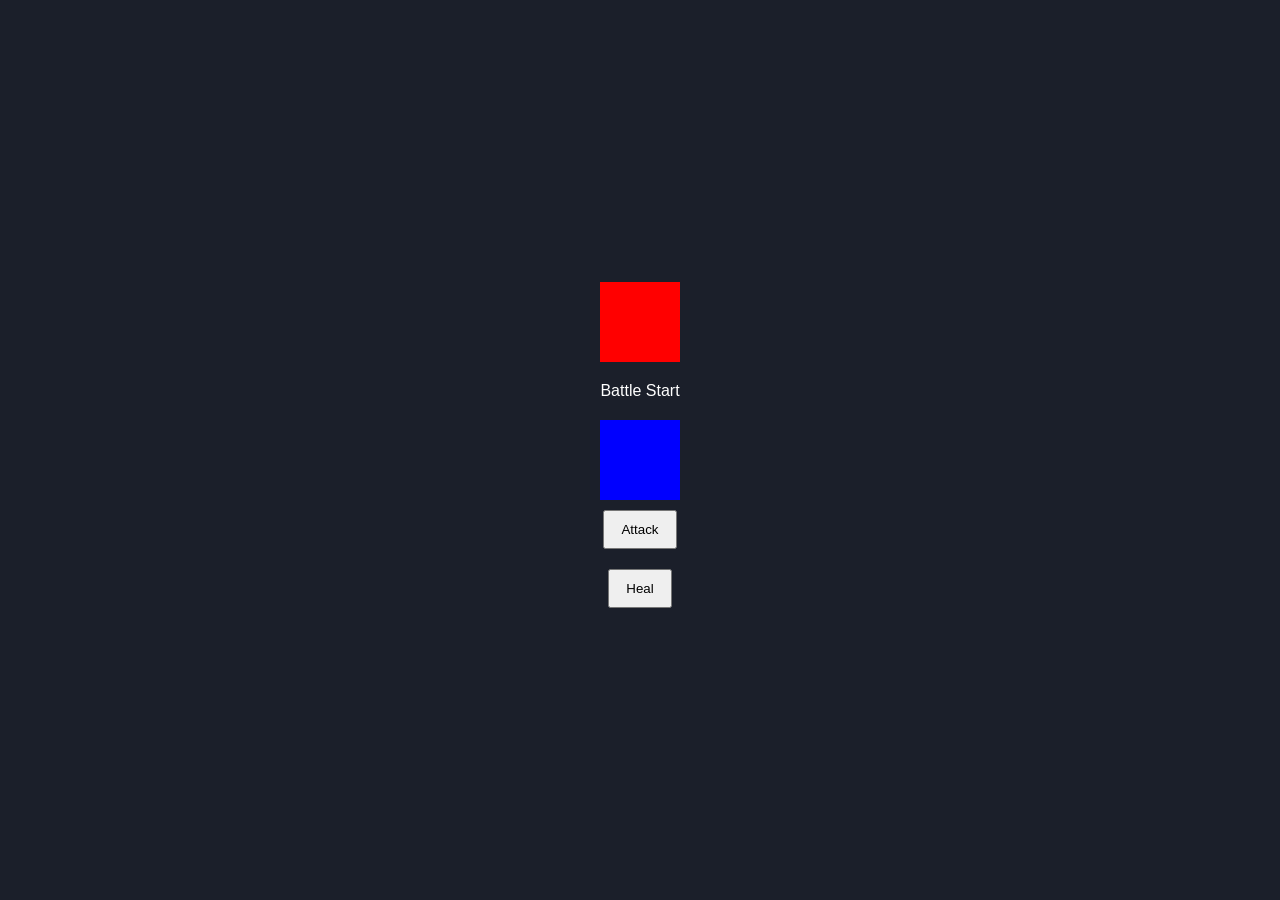
==== games/battle.html @ 62c4c43d "Create battle.html" ====
<!DOCTYPE html>
<html>
<head>
<meta charset="UTF-8">
<title>Battle</title>
<style>

body{
margin:0;
font-family:Arial;
background:#1b1f2a;
color:white;
text-align:center;
}

.screen{
height:100vh;
display:flex;
flex-direction:column;
justify-content:center;
align-items:center;
}

.enemy{
width:80px;
height:80px;
background:red;
margin-bottom:20px;
}

.player{
width:80px;
height:80px;
background:blue;
margin-top:20px;
}

button{
margin:10px;
padding:10px 16px;
}

</style>
</head>

<body>

<div class="screen">

<div class="enemy" id="enemy"></div>

<div id="log">Battle Start</div>

<div class="player"></div>

<button onclick="attack()">Attack</button>
<button onclick="heal()">Heal</button>

</div>

<script>

let enemyHP = 50;
let playerHP = 100;

function attack(){
enemyHP -= 10;
log("You hit the enemy");

if(enemyHP <= 0){
log("Enemy defeated");
return;
}

enemyTurn();
}

function heal(){
playerHP += 10;
log("You healed");

enemyTurn();
}

function enemyTurn(){
playerHP -= 8;

if(playerHP <= 0){
log("You lost");
return;
}

log("Enemy attacks");
}

function log(text){
document.getElementById("log").innerText = text;
}

</script>

</body>
</html>
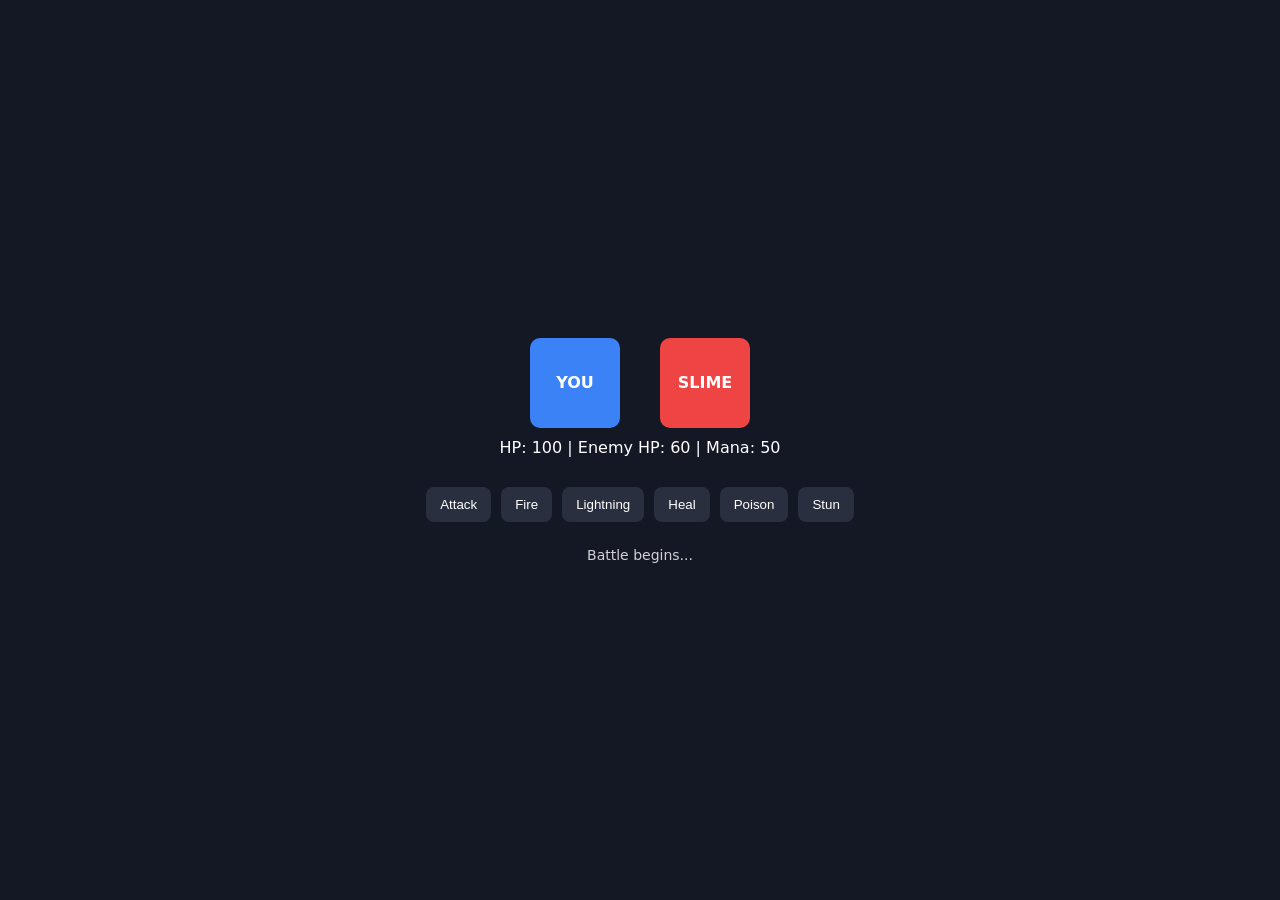
==== commit b43a3b39: "Update battle.html" ====
--- a/games/battle.html
+++ b/games/battle.html
@@ -1,14 +1,15 @@
 <!DOCTYPE html>
-<html>
+<html lang="en">
 <head>
 <meta charset="UTF-8">
-<title>Battle</title>
+<title>RPG Battle</title>
+
 <style>
 
 body{
 margin:0;
-font-family:Arial;
-background:#1b1f2a;
+font-family:system-ui;
+background:#141824;
 color:white;
 text-align:center;
 }
@@ -19,83 +20,206 @@
 flex-direction:column;
 justify-content:center;
 align-items:center;
-}
-
-.enemy{
-width:80px;
-height:80px;
-background:red;
-margin-bottom:20px;
-}
-
-.player{
-width:80px;
-height:80px;
-background:blue;
+gap:10px;
+}
+
+.row{
+display:flex;
+gap:40px;
+align-items:center;
+}
+
+.box{
+width:90px;
+height:90px;
+border-radius:10px;
+display:flex;
+align-items:center;
+justify-content:center;
+font-weight:bold;
+}
+
+.player{background:#3b82f6;}
+.enemy{background:#ef4444;}
+
+.ui{
 margin-top:20px;
+display:flex;
+gap:10px;
+flex-wrap:wrap;
+justify-content:center;
+max-width:500px;
 }
 
 button{
-margin:10px;
-padding:10px 16px;
+padding:10px 14px;
+border:none;
+border-radius:8px;
+cursor:pointer;
+background:#2a2f3f;
+color:white;
+}
+
+button:hover{
+background:#3a425a;
+}
+
+.log{
+margin-top:15px;
+opacity:0.8;
+font-size:14px;
+max-width:400px;
 }
 
 </style>
+
 </head>
 
 <body>
 
 <div class="screen">
 
-<div class="enemy" id="enemy"></div>
-
-<div id="log">Battle Start</div>
-
-<div class="player"></div>
+<div class="row">
+<div class="box player">YOU</div>
+<div class="box enemy" id="enemyBox">SLIME</div>
+</div>
+
+<div>
+HP: <span id="php">100</span> |
+Enemy HP: <span id="ehp">60</span> |
+Mana: <span id="mana">50</span>
+</div>
+
+<div class="ui">
 
 <button onclick="attack()">Attack</button>
+<button onclick="fire()">Fire</button>
+<button onclick="lightning()">Lightning</button>
 <button onclick="heal()">Heal</button>
+<button onclick="poison()">Poison</button>
+<button onclick="stun()">Stun</button>
+
+</div>
+
+<div class="log" id="log">Battle begins...</div>
 
 </div>
 
 <script>
 
-let enemyHP = 50;
 let playerHP = 100;
-
+let enemyHP = 60;
+let mana = 50;
+
+let enemyStunned = 0;
+let enemyPoison = 0;
+
+function update(){
+document.getElementById("php").innerText = playerHP;
+document.getElementById("ehp").innerText = enemyHP;
+document.getElementById("mana").innerText = mana;
+}
+
+function log(t){
+document.getElementById("log").innerText = t;
+}
+
+/* BASIC ATTACK */
 function attack(){
 enemyHP -= 10;
-log("You hit the enemy");
+log("You attack!");
+
+endTurn();
+}
+
+/* SPELLS */
+function fire(){
+if(mana < 10) return log("Not enough mana");
+mana -= 10;
+enemyHP -= 15;
+log("Fire spell!");
+endTurn();
+}
+
+function lightning(){
+if(mana < 15) return log("Not enough mana");
+mana -= 15;
+enemyHP -= 20;
+enemyStunned = 1;
+log("Lightning hits and stuns!");
+endTurn();
+}
+
+function heal(){
+if(mana < 10) return log("Not enough mana");
+mana -= 10;
+playerHP += 20;
+log("You heal yourself!");
+endTurn();
+}
+
+function poison(){
+if(mana < 12) return log("Not enough mana");
+mana -= 12;
+enemyPoison = 3;
+log("Enemy poisoned!");
+endTurn();
+}
+
+function stun(){
+if(mana < 8) return log("Not enough mana");
+mana -= 8;
+enemyStunned = 2;
+log("Enemy stunned!");
+endTurn();
+}
+
+/* ENEMY AI */
+function enemyTurn(){
+
+if(enemyHP <= 0) return;
+
+if(enemyStunned > 0){
+enemyStunned--;
+log("Enemy is stunned!");
+return;
+}
+
+/* poison damage */
+if(enemyPoison > 0){
+enemyHP -= 5;
+enemyPoison--;
+}
+
+/* attack */
+playerHP -= 12;
+log("Enemy attacks!");
+
+}
+
+/* TURN SYSTEM */
+function endTurn(){
+
+update();
 
 if(enemyHP <= 0){
-log("Enemy defeated");
+log("Enemy defeated!");
 return;
 }
 
+if(playerHP <= 0){
+log("You lost...");
+return;
+}
+
+setTimeout(()=>{
 enemyTurn();
-}
-
-function heal(){
-playerHP += 10;
-log("You healed");
-
-enemyTurn();
-}
-
-function enemyTurn(){
-playerHP -= 8;
-
-if(playerHP <= 0){
-log("You lost");
-return;
-}
-
-log("Enemy attacks");
-}
-
-function log(text){
-document.getElementById("log").innerText = text;
-}
+update();
+},600);
+
+}
+
+update();
 
 </script>
 
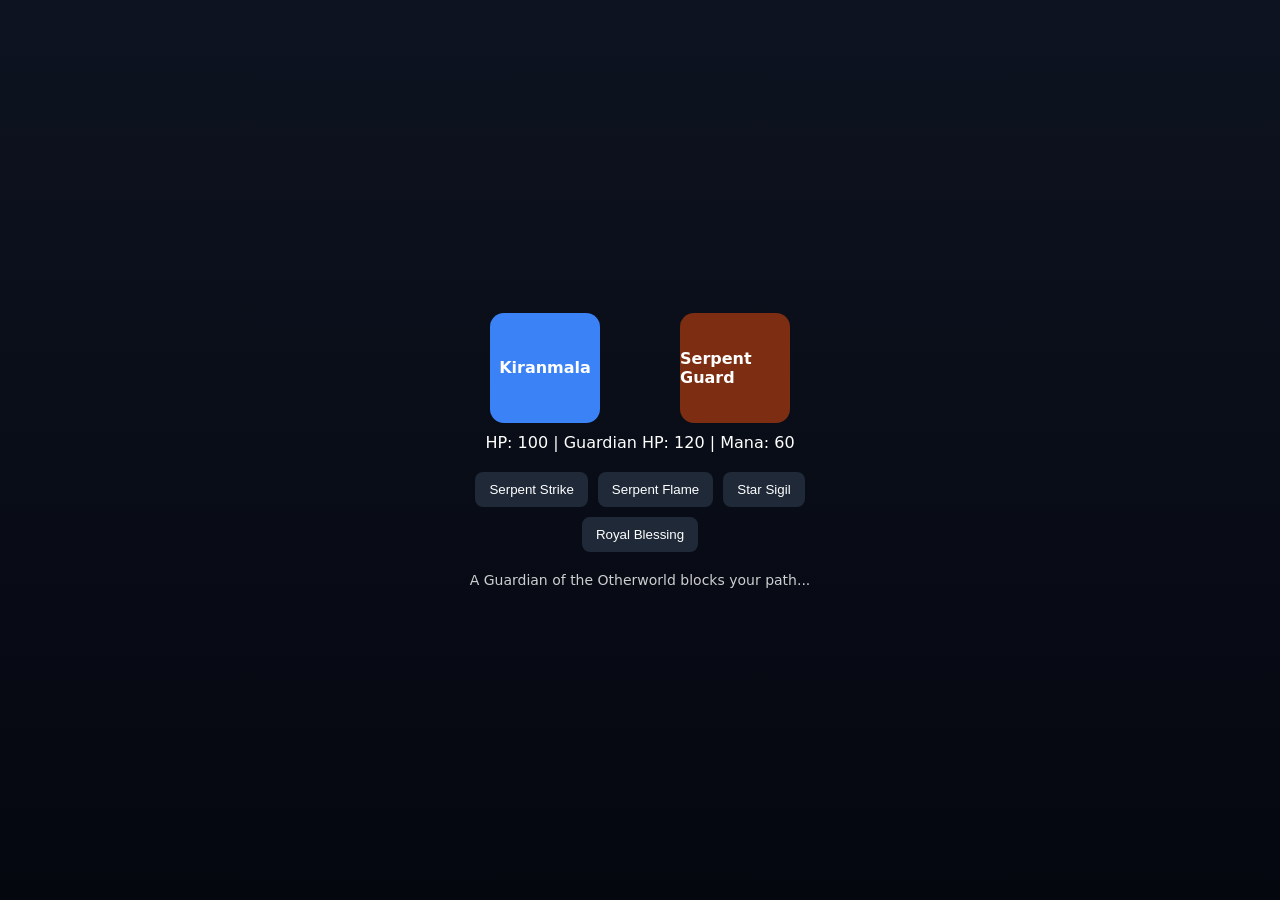
==== commit 9f98753d: "Update battle.html" ====
--- a/games/battle.html
+++ b/games/battle.html
@@ -2,18 +2,19 @@
 <html lang="en">
 <head>
 <meta charset="UTF-8">
-<title>RPG Battle</title>
+<title>Otherworld Trial</title>
 
 <style>
 
 body{
 margin:0;
 font-family:system-ui;
-background:#141824;
+background:linear-gradient(#0d1320,#05070f);
 color:white;
-text-align:center;
-}
-
+overflow:hidden;
+}
+
+/* STAGE */
 .screen{
 height:100vh;
 display:flex;
@@ -21,34 +22,45 @@
 justify-content:center;
 align-items:center;
 gap:10px;
-}
-
+position:relative;
+z-index:2;
+}
+
+/* HERO + ENEMY */
 .row{
 display:flex;
-gap:40px;
+gap:80px;
 align-items:center;
 }
 
-.box{
-width:90px;
-height:90px;
-border-radius:10px;
+.sprite{
+width:110px;
+height:110px;
+border-radius:14px;
 display:flex;
 align-items:center;
 justify-content:center;
-font-weight:bold;
-}
-
-.player{background:#3b82f6;}
-.enemy{background:#ef4444;}
-
+font-weight:600;
+}
+
+/* HERO = KIRANMALA-STYLE PROTAGONIST */
+.player{
+background:#3b82f6;
+}
+
+/* SERPENT GUARDIANS / OTHERWORLD CREATURES */
+.enemy{
+background:#7c2d12;
+}
+
+/* UI */
 .ui{
-margin-top:20px;
-display:flex;
+display:flex;
+flex-wrap:wrap;
 gap:10px;
-flex-wrap:wrap;
 justify-content:center;
-max-width:500px;
+margin-top:10px;
+max-width:420px;
 }
 
 button{
@@ -56,23 +68,50 @@
 border:none;
 border-radius:8px;
 cursor:pointer;
-background:#2a2f3f;
+background:#1f2937;
 color:white;
 }
 
 button:hover{
-background:#3a425a;
-}
-
+background:#374151;
+}
+
+/* LOG */
 .log{
-margin-top:15px;
+margin-top:10px;
 opacity:0.8;
 font-size:14px;
+text-align:center;
 max-width:400px;
 }
 
+/* HIT EFFECT */
+.hit{
+animation:shake 0.3s;
+}
+
+@keyframes shake{
+0%{transform:translateX(0);}
+25%{transform:translateX(-5px);}
+50%{transform:translateX(5px);}
+75%{transform:translateX(-5px);}
+100%{transform:translateX(0);}
+}
+
+/* DAMAGE POPUP */
+.damage{
+position:absolute;
+color:#facc15;
+font-weight:bold;
+animation:floatUp 1s forwards;
+}
+
+@keyframes floatUp{
+0%{opacity:1; transform:translateY(0);}
+100%{opacity:0; transform:translateY(-50px);}
+}
+
 </style>
-
 </head>
 
 <body>
@@ -80,142 +119,145 @@
 <div class="screen">
 
 <div class="row">
-<div class="box player">YOU</div>
-<div class="box enemy" id="enemyBox">SLIME</div>
+<div id="player" class="sprite player">Kiranmala</div>
+<div id="enemy" class="sprite enemy">Serpent Guard</div>
 </div>
 
 <div>
 HP: <span id="php">100</span> |
-Enemy HP: <span id="ehp">60</span> |
-Mana: <span id="mana">50</span>
+Guardian HP: <span id="ehp">120</span> |
+Mana: <span id="mana">60</span>
 </div>
 
 <div class="ui">
 
-<button onclick="attack()">Attack</button>
-<button onclick="fire()">Fire</button>
-<button onclick="lightning()">Lightning</button>
-<button onclick="heal()">Heal</button>
-<button onclick="poison()">Poison</button>
-<button onclick="stun()">Stun</button>
-
-</div>
-
-<div class="log" id="log">Battle begins...</div>
+<button onclick="attack()">Serpent Strike</button>
+<button onclick="fire()">Serpent Flame</button>
+<button onclick="lightning()">Star Sigil</button>
+<button onclick="heal()">Royal Blessing</button>
+
+</div>
+
+<div class="log" id="log">
+A Guardian of the Otherworld blocks your path...
+</div>
 
 </div>
 
 <script>
 
 let playerHP = 100;
-let enemyHP = 60;
-let mana = 50;
-
-let enemyStunned = 0;
-let enemyPoison = 0;
-
+let enemyHP = 120;
+let mana = 60;
+
+let phase = 1;
+
+/* UI */
 function update(){
 document.getElementById("php").innerText = playerHP;
 document.getElementById("ehp").innerText = enemyHP;
 document.getElementById("mana").innerText = mana;
-}
-
+
+/* BOSS PHASE SHIFT */
+if(enemyHP < 60 && phase === 1){
+phase = 2;
+log("The Guardian awakens its true form...");
+}
+}
+
+/* LOG */
 function log(t){
 document.getElementById("log").innerText = t;
 }
 
-/* BASIC ATTACK */
+/* DAMAGE EFFECT */
+function damage(x, target){
+const el = document.createElement("div");
+el.className="damage";
+el.innerText="-" + x;
+
+document.body.appendChild(el);
+
+const r = target.getBoundingClientRect();
+el.style.left = r.left + "px";
+el.style.top = r.top + "px";
+
+setTimeout(()=>el.remove(),900);
+}
+
+/* HIT ANIMATION */
+function hit(el){
+el.classList.add("hit");
+setTimeout(()=>el.classList.remove("hit"),300);
+}
+
+/* ATTACKS (THEMED) */
+
 function attack(){
-enemyHP -= 10;
-log("You attack!");
-
-endTurn();
-}
-
-/* SPELLS */
+enemyHP -= 15;
+hit(document.getElementById("enemy"));
+damage(15, document.getElementById("enemy"));
+log("You unleash a Serpent Strike!");
+enemyTurn();
+update();
+}
+
 function fire(){
-if(mana < 10) return log("Not enough mana");
+if(mana < 10) return log("Not enough energy from the Otherworld");
 mana -= 10;
-enemyHP -= 15;
-log("Fire spell!");
-endTurn();
+
+enemyHP -= 22;
+hit(document.getElementById("enemy"));
+damage(22, document.getElementById("enemy"));
+
+log("You cast Serpent Flame!");
+enemyTurn();
+update();
 }
 
 function lightning(){
-if(mana < 15) return log("Not enough mana");
+if(mana < 15) return log("Star energy is weak");
+
 mana -= 15;
-enemyHP -= 20;
-enemyStunned = 1;
-log("Lightning hits and stuns!");
-endTurn();
+enemyHP -= 28;
+
+hit(document.getElementById("enemy"));
+damage(28, document.getElementById("enemy"));
+
+log("Star Sigil strikes the Guardian!");
+enemyTurn();
+update();
 }
 
 function heal(){
-if(mana < 10) return log("Not enough mana");
 mana -= 10;
 playerHP += 20;
-log("You heal yourself!");
-endTurn();
-}
-
-function poison(){
-if(mana < 12) return log("Not enough mana");
-mana -= 12;
-enemyPoison = 3;
-log("Enemy poisoned!");
-endTurn();
-}
-
-function stun(){
-if(mana < 8) return log("Not enough mana");
-mana -= 8;
-enemyStunned = 2;
-log("Enemy stunned!");
-endTurn();
+
+log("The Otherworld restores your strength");
+enemyTurn();
+update();
 }
 
 /* ENEMY AI */
 function enemyTurn(){
 
-if(enemyHP <= 0) return;
-
-if(enemyStunned > 0){
-enemyStunned--;
-log("Enemy is stunned!");
+if(enemyHP <= 0){
+log("The Guardian has fallen. The path opens...");
 return;
 }
 
-/* poison damage */
-if(enemyPoison > 0){
-enemyHP -= 5;
-enemyPoison--;
-}
-
-/* attack */
-playerHP -= 12;
-log("Enemy attacks!");
-
-}
-
-/* TURN SYSTEM */
-function endTurn(){
-
-update();
-
-if(enemyHP <= 0){
-log("Enemy defeated!");
-return;
-}
+let dmg = phase === 1 ? 12 : 20;
+
+playerHP -= dmg;
+
+hit(document.getElementById("player"));
+log("The Guardian attacks from the Otherworld!");
+
+update();
 
 if(playerHP <= 0){
-log("You lost...");
-return;
-}
-
-setTimeout(()=>{
-enemyTurn();
-update();
-},600);
+log("You were consumed by the Otherworld...");
+}
 
 }
 
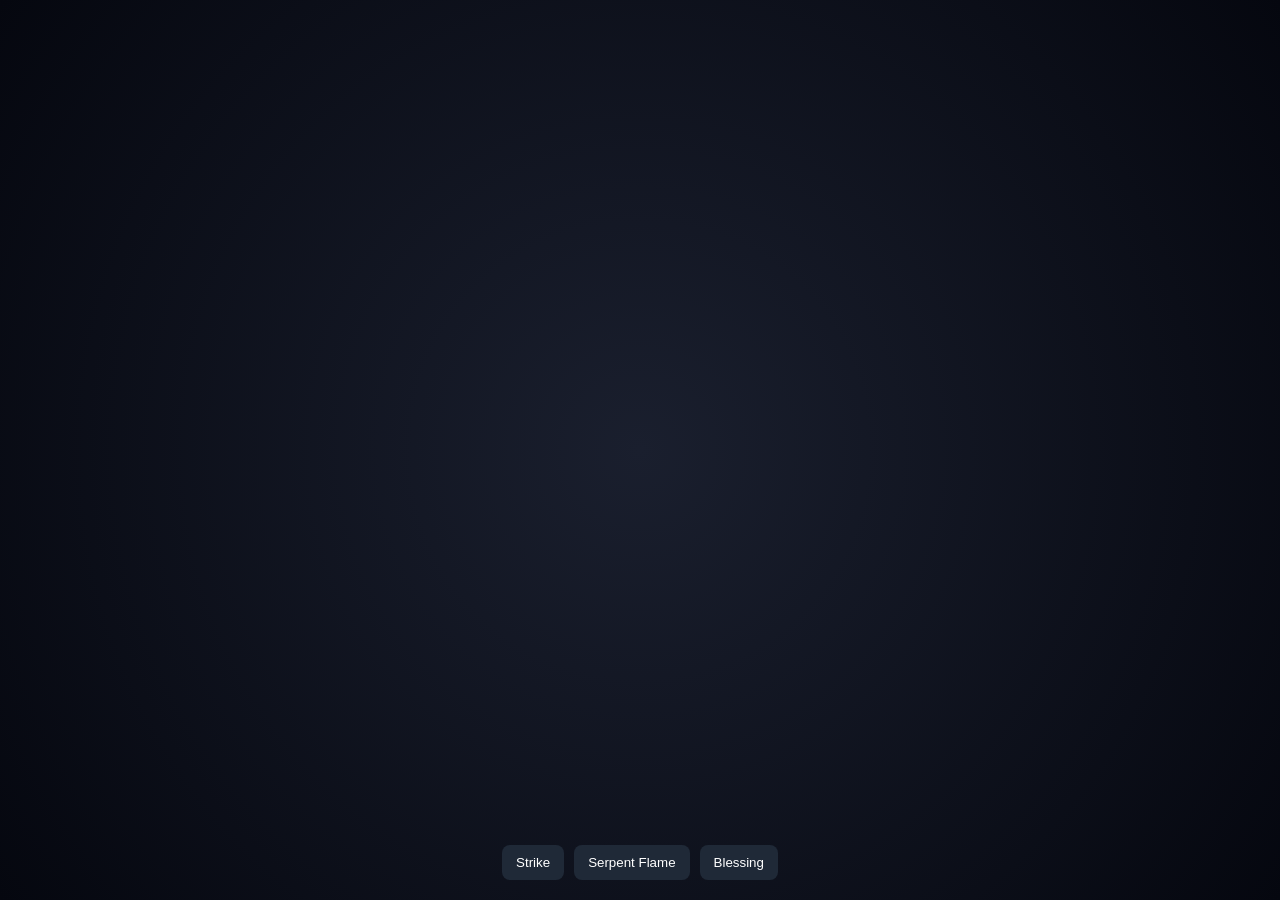
==== commit 18062fce: "Update battle.html" ====
--- a/games/battle.html
+++ b/games/battle.html
@@ -9,259 +9,221 @@
 body{
 margin:0;
 font-family:system-ui;
-background:linear-gradient(#0d1320,#05070f);
+background:black;
+overflow:hidden;
 color:white;
-overflow:hidden;
-}
-
-/* STAGE */
-.screen{
+}
+
+/* CINEMATIC LAYERS */
+.scene{
+position:relative;
 height:100vh;
+width:100%;
 display:flex;
 flex-direction:column;
 justify-content:center;
 align-items:center;
-gap:10px;
-position:relative;
+}
+
+/* BACKGROUND FADE */
+.bg{
+position:absolute;
+inset:0;
+background:radial-gradient(circle,#1a1f2e,#05070f);
+opacity:0;
+animation:fadeIn 2s forwards;
+z-index:0;
+}
+
+@keyframes fadeIn{
+to{opacity:1;}
+}
+
+/* CUTSCENE TEXT */
+.cutscene{
+position:absolute;
+bottom:80px;
+width:80%;
+text-align:center;
+font-size:18px;
+opacity:0;
+animation:textIn 3s forwards;
+z-index:3;
+}
+
+@keyframes textIn{
+0%{opacity:0; transform:translateY(10px);}
+30%{opacity:1;}
+80%{opacity:1;}
+100%{opacity:0;}
+}
+
+/* CHARACTERS */
+.character{
+width:120px;
+height:120px;
+position:absolute;
+bottom:120px;
+background-size:contain;
+background-repeat:no-repeat;
+background-position:center;
 z-index:2;
 }
 
-/* HERO + ENEMY */
-.row{
-display:flex;
-gap:80px;
-align-items:center;
-}
-
-.sprite{
-width:110px;
-height:110px;
-border-radius:14px;
-display:flex;
-align-items:center;
-justify-content:center;
-font-weight:600;
-}
-
-/* HERO = KIRANMALA-STYLE PROTAGONIST */
+/* PLAYER SPRITE */
 .player{
-background:#3b82f6;
-}
-
-/* SERPENT GUARDIANS / OTHERWORLD CREATURES */
+left:20%;
+background-image:url("https://i.imgur.com/3ZQ3Z4Q.png"); /* placeholder sprite */
+animation:playerEnter 2s ease forwards;
+}
+
+/* ENEMY SPRITE */
 .enemy{
-background:#7c2d12;
+right:20%;
+background-image:url("https://i.imgur.com/9XqZ8xS.png"); /* placeholder serpent */
+opacity:0;
+animation:enemyEnter 2.5s ease forwards 1.5s;
+}
+
+@keyframes playerEnter{
+from{transform:translateX(-200px);}
+to{transform:translateX(0);}
+}
+
+@keyframes enemyEnter{
+from{opacity:0; transform:translateX(200px);}
+to{opacity:1; transform:translateX(0);}
 }
 
 /* UI */
 .ui{
+position:absolute;
+bottom:20px;
+z-index:4;
 display:flex;
+gap:10px;
 flex-wrap:wrap;
-gap:10px;
 justify-content:center;
-margin-top:10px;
-max-width:420px;
 }
 
 button{
 padding:10px 14px;
 border:none;
 border-radius:8px;
-cursor:pointer;
 background:#1f2937;
 color:white;
+cursor:pointer;
 }
 
 button:hover{
 background:#374151;
 }
 
-/* LOG */
-.log{
-margin-top:10px;
-opacity:0.8;
-font-size:14px;
-text-align:center;
-max-width:400px;
-}
-
-/* HIT EFFECT */
-.hit{
-animation:shake 0.3s;
-}
-
-@keyframes shake{
-0%{transform:translateX(0);}
-25%{transform:translateX(-5px);}
-50%{transform:translateX(5px);}
-75%{transform:translateX(-5px);}
-100%{transform:translateX(0);}
-}
-
-/* DAMAGE POPUP */
-.damage{
-position:absolute;
-color:#facc15;
-font-weight:bold;
-animation:floatUp 1s forwards;
-}
-
-@keyframes floatUp{
-0%{opacity:1; transform:translateY(0);}
-100%{opacity:0; transform:translateY(-50px);}
+/* FADE OVERLAY */
+.fade{
+position:absolute;
+inset:0;
+background:black;
+z-index:5;
+opacity:1;
+animation:fadeOut 2s forwards;
+}
+
+@keyframes fadeOut{
+to{opacity:0; pointer-events:none;}
 }
 
 </style>
+
 </head>
 
 <body>
 
-<div class="screen">
-
-<div class="row">
-<div id="player" class="sprite player">Kiranmala</div>
-<div id="enemy" class="sprite enemy">Serpent Guard</div>
+<div class="scene">
+
+<div class="bg"></div>
+
+<!-- CUTSCENE -->
+<div class="cutscene" id="cutscene">
+A ripple opens in the Otherworld… a Guardian awakens.
 </div>
 
-<div>
-HP: <span id="php">100</span> |
-Guardian HP: <span id="ehp">120</span> |
-Mana: <span id="mana">60</span>
+<!-- CHARACTERS -->
+<div class="character player"></div>
+<div class="character enemy"></div>
+
+<!-- UI -->
+<div class="ui">
+<button onclick="attack()">Strike</button>
+<button onclick="spell()">Serpent Flame</button>
+<button onclick="heal()">Blessing</button>
 </div>
 
-<div class="ui">
-
-<button onclick="attack()">Serpent Strike</button>
-<button onclick="fire()">Serpent Flame</button>
-<button onclick="lightning()">Star Sigil</button>
-<button onclick="heal()">Royal Blessing</button>
+<div class="fade"></div>
 
 </div>
 
-<div class="log" id="log">
-A Guardian of the Otherworld blocks your path...
-</div>
-
-</div>
-
 <script>
 
-let playerHP = 100;
-let enemyHP = 120;
-let mana = 60;
-
-let phase = 1;
-
-/* UI */
-function update(){
-document.getElementById("php").innerText = playerHP;
-document.getElementById("ehp").innerText = enemyHP;
-document.getElementById("mana").innerText = mana;
-
-/* BOSS PHASE SHIFT */
-if(enemyHP < 60 && phase === 1){
-phase = 2;
-log("The Guardian awakens its true form...");
-}
-}
-
-/* LOG */
-function log(t){
-document.getElementById("log").innerText = t;
-}
-
-/* DAMAGE EFFECT */
-function damage(x, target){
-const el = document.createElement("div");
-el.className="damage";
-el.innerText="-" + x;
-
-document.body.appendChild(el);
-
-const r = target.getBoundingClientRect();
-el.style.left = r.left + "px";
-el.style.top = r.top + "px";
-
-setTimeout(()=>el.remove(),900);
-}
-
-/* HIT ANIMATION */
-function hit(el){
-el.classList.add("hit");
-setTimeout(()=>el.classList.remove("hit"),300);
-}
-
-/* ATTACKS (THEMED) */
+let phase = 0;
+let hp = 100;
+let enemy = 120;
+
+setTimeout(()=>{
+phase = 1;
+},3000);
+
+/* CUTSCENE TEXT SYSTEM */
+function showText(text){
+const c = document.getElementById("cutscene");
+c.innerText = text;
+c.style.animation="none";
+void c.offsetWidth;
+c.style.animation="textIn 3s forwards";
+}
+
+/* ATTACKS */
 
 function attack(){
-enemyHP -= 15;
-hit(document.getElementById("enemy"));
-damage(15, document.getElementById("enemy"));
-log("You unleash a Serpent Strike!");
+enemy -= 15;
+showText("You strike the Guardian of the Otherworld");
+
 enemyTurn();
-update();
-}
-
-function fire(){
-if(mana < 10) return log("Not enough energy from the Otherworld");
-mana -= 10;
-
-enemyHP -= 22;
-hit(document.getElementById("enemy"));
-damage(22, document.getElementById("enemy"));
-
-log("You cast Serpent Flame!");
+}
+
+function spell(){
+enemy -= 25;
+showText("Serpent Flame burns through the realm");
+
 enemyTurn();
-update();
-}
-
-function lightning(){
-if(mana < 15) return log("Star energy is weak");
-
-mana -= 15;
-enemyHP -= 28;
-
-hit(document.getElementById("enemy"));
-damage(28, document.getElementById("enemy"));
-
-log("Star Sigil strikes the Guardian!");
+}
+
+function heal(){
+hp += 20;
+showText("The Otherworld restores your strength");
+
 enemyTurn();
-update();
-}
-
-function heal(){
-mana -= 10;
-playerHP += 20;
-
-log("The Otherworld restores your strength");
-enemyTurn();
-update();
 }
 
 /* ENEMY AI */
 function enemyTurn(){
 
-if(enemyHP <= 0){
-log("The Guardian has fallen. The path opens...");
+if(enemy <= 0){
+showText("The Guardian collapses… the path opens.");
 return;
 }
 
-let dmg = phase === 1 ? 12 : 20;
-
-playerHP -= dmg;
-
-hit(document.getElementById("player"));
-log("The Guardian attacks from the Otherworld!");
-
-update();
-
-if(playerHP <= 0){
-log("You were consumed by the Otherworld...");
-}
-
-}
-
-update();
+let dmg = phase ? 18 : 10;
+
+hp -= dmg;
+
+showText("The Guardian strikes back!");
+
+if(hp <= 0){
+showText("You were lost in the Otherworld...");
+}
+
+}
 
 </script>
 
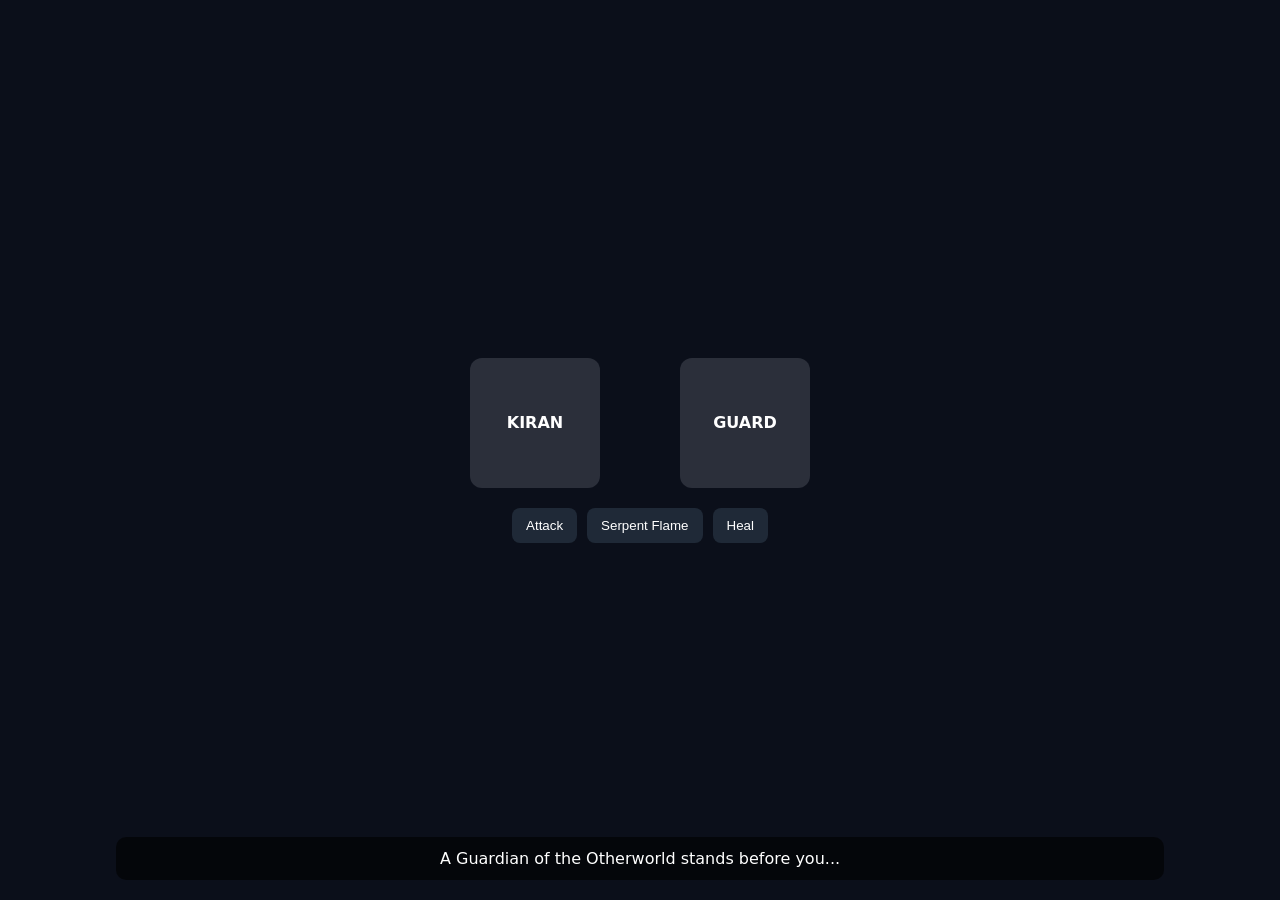
==== commit 035d0968: "Update battle.html" ====
--- a/games/battle.html
+++ b/games/battle.html
@@ -2,131 +2,95 @@
 <html lang="en">
 <head>
 <meta charset="UTF-8">
-<title>Otherworld Trial</title>
+<title>Otherworld Saga</title>
 
 <style>
 
 body{
 margin:0;
 font-family:system-ui;
-background:black;
+background:#0b0f1a;
+color:white;
 overflow:hidden;
-color:white;
-}
-
-/* CINEMATIC LAYERS */
-.scene{
-position:relative;
+}
+
+/* STAGE */
+.stage{
 height:100vh;
-width:100%;
 display:flex;
 flex-direction:column;
 justify-content:center;
 align-items:center;
-}
-
-/* BACKGROUND FADE */
-.bg{
-position:absolute;
-inset:0;
-background:radial-gradient(circle,#1a1f2e,#05070f);
-opacity:0;
-animation:fadeIn 2s forwards;
-z-index:0;
-}
-
-@keyframes fadeIn{
-to{opacity:1;}
-}
-
-/* CUTSCENE TEXT */
-.cutscene{
-position:absolute;
-bottom:80px;
-width:80%;
-text-align:center;
-font-size:18px;
-opacity:0;
-animation:textIn 3s forwards;
-z-index:3;
-}
-
-@keyframes textIn{
-0%{opacity:0; transform:translateY(10px);}
-30%{opacity:1;}
-80%{opacity:1;}
-100%{opacity:0;}
-}
-
-/* CHARACTERS */
-.character{
-width:120px;
-height:120px;
-position:absolute;
-bottom:120px;
+position:relative;
+}
+
+/* SPRITES */
+.sprite{
+width:130px;
+height:130px;
 background-size:contain;
 background-repeat:no-repeat;
 background-position:center;
-z-index:2;
-}
-
-/* PLAYER SPRITE */
-.player{
-left:20%;
-background-image:url("https://i.imgur.com/3ZQ3Z4Q.png"); /* placeholder sprite */
-animation:playerEnter 2s ease forwards;
-}
-
-/* ENEMY SPRITE */
-.enemy{
-right:20%;
-background-image:url("https://i.imgur.com/9XqZ8xS.png"); /* placeholder serpent */
-opacity:0;
-animation:enemyEnter 2.5s ease forwards 1.5s;
-}
-
-@keyframes playerEnter{
-from{transform:translateX(-200px);}
-to{transform:translateX(0);}
-}
-
-@keyframes enemyEnter{
-from{opacity:0; transform:translateX(200px);}
-to{opacity:1; transform:translateX(0);}
+}
+
+/* fallback if image missing */
+.fallback{
+background:#2b2f3a;
+border-radius:12px;
+display:flex;
+align-items:center;
+justify-content:center;
+font-weight:bold;
+}
+
+/* POSITIONS */
+.row{
+display:flex;
+gap:80px;
+align-items:center;
 }
 
 /* UI */
 .ui{
-position:absolute;
-bottom:20px;
-z-index:4;
+margin-top:20px;
 display:flex;
 gap:10px;
 flex-wrap:wrap;
 justify-content:center;
+max-width:500px;
 }
 
 button{
 padding:10px 14px;
 border:none;
 border-radius:8px;
+cursor:pointer;
 background:#1f2937;
 color:white;
-cursor:pointer;
 }
 
 button:hover{
 background:#374151;
 }
 
-/* FADE OVERLAY */
+/* DIALOGUE BOX */
+.dialogue{
+position:absolute;
+bottom:20px;
+width:80%;
+background:rgba(0,0,0,0.6);
+padding:12px;
+border-radius:10px;
+text-align:center;
+}
+
+/* FADE */
 .fade{
 position:absolute;
 inset:0;
 background:black;
-z-index:5;
 opacity:1;
-animation:fadeOut 2s forwards;
+animation:fadeOut 1.5s forwards;
 }
 
 @keyframes fadeOut{
@@ -139,24 +103,25 @@
 
 <body>
 
-<div class="scene">
-
-<div class="bg"></div>
-
-<!-- CUTSCENE -->
-<div class="cutscene" id="cutscene">
-A ripple opens in the Otherworld… a Guardian awakens.
-</div>
-
-<!-- CHARACTERS -->
-<div class="character player"></div>
-<div class="character enemy"></div>
-
-<!-- UI -->
+<div class="stage">
+
+<div class="row">
+
+<div id="player" class="sprite fallback">KIRAN</div>
+<div id="enemy" class="sprite fallback">GUARD</div>
+
+</div>
+
 <div class="ui">
-<button onclick="attack()">Strike</button>
-<button onclick="spell()">Serpent Flame</button>
-<button onclick="heal()">Blessing</button>
+
+<button onclick="attack()">Attack</button>
+<button onclick="fire()">Serpent Flame</button>
+<button onclick="heal()">Heal</button>
+
+</div>
+
+<div class="dialogue" id="dialogue">
+A Guardian of the Otherworld stands before you...
 </div>
 
 <div class="fade"></div>
@@ -165,63 +130,88 @@
 
 <script>
 
-let phase = 0;
-let hp = 100;
-let enemy = 120;
-
-setTimeout(()=>{
-phase = 1;
-},3000);
-
-/* CUTSCENE TEXT SYSTEM */
-function showText(text){
-const c = document.getElementById("cutscene");
-c.innerText = text;
-c.style.animation="none";
-void c.offsetWidth;
-c.style.animation="textIn 3s forwards";
-}
-
-/* ATTACKS */
-
+/* STORY SYSTEM */
+let chapter = 1;
+
+const bosses = [
+{
+name:"Serpent Gate Guardian",
+hp:80,
+dialogue:[
+"Beyond this gate lies the Otherworld.",
+"Turn back… or be judged."
+]
+},
+{
+name:"Nagini Court Warden",
+hp:120,
+dialogue:[
+"The Court does not accept intruders.",
+"Your power will be tested."
+]
+},
+{
+name:"Serpent Queen (Final Form)",
+hp:180,
+dialogue:[
+"So you have reached me…",
+"The Otherworld bows to none."
+]
+}
+];
+
+let boss = {...bosses[0]};
+
+/* INIT */
+function updateDialogue(text){
+document.getElementById("dialogue").innerText = text;
+}
+
+/* COMBAT */
 function attack(){
-enemy -= 15;
-showText("You strike the Guardian of the Otherworld");
+boss.hp -= 15;
+updateDialogue("You strike " + boss.name);
+
+next();
+}
+
+function fire(){
+boss.hp -= 25;
+updateDialogue("Serpent Flame burns the enemy");
+
+next();
+}
+
+function heal(){
+updateDialogue("You restore your strength");
+
+next();
+}
+
+/* BOSS AI */
+function enemyTurn(){
+
+updateDialogue(boss.name + " attacks!");
+
+}
+
+/* PROGRESSION SYSTEM */
+function next(){
+
+if(boss.hp <= 0){
+chapter++;
+
+if(chapter > bosses.length){
+updateDialogue("You have freed the Otherworld.");
+return;
+}
+
+boss = {...bosses[chapter-1]};
+updateDialogue("A new force appears: " + boss.name);
+return;
+}
 
 enemyTurn();
-}
-
-function spell(){
-enemy -= 25;
-showText("Serpent Flame burns through the realm");
-
-enemyTurn();
-}
-
-function heal(){
-hp += 20;
-showText("The Otherworld restores your strength");
-
-enemyTurn();
-}
-
-/* ENEMY AI */
-function enemyTurn(){
-
-if(enemy <= 0){
-showText("The Guardian collapses… the path opens.");
-return;
-}
-
-let dmg = phase ? 18 : 10;
-
-hp -= dmg;
-
-showText("The Guardian strikes back!");
-
-if(hp <= 0){
-showText("You were lost in the Otherworld...");
-}
 
 }
 
